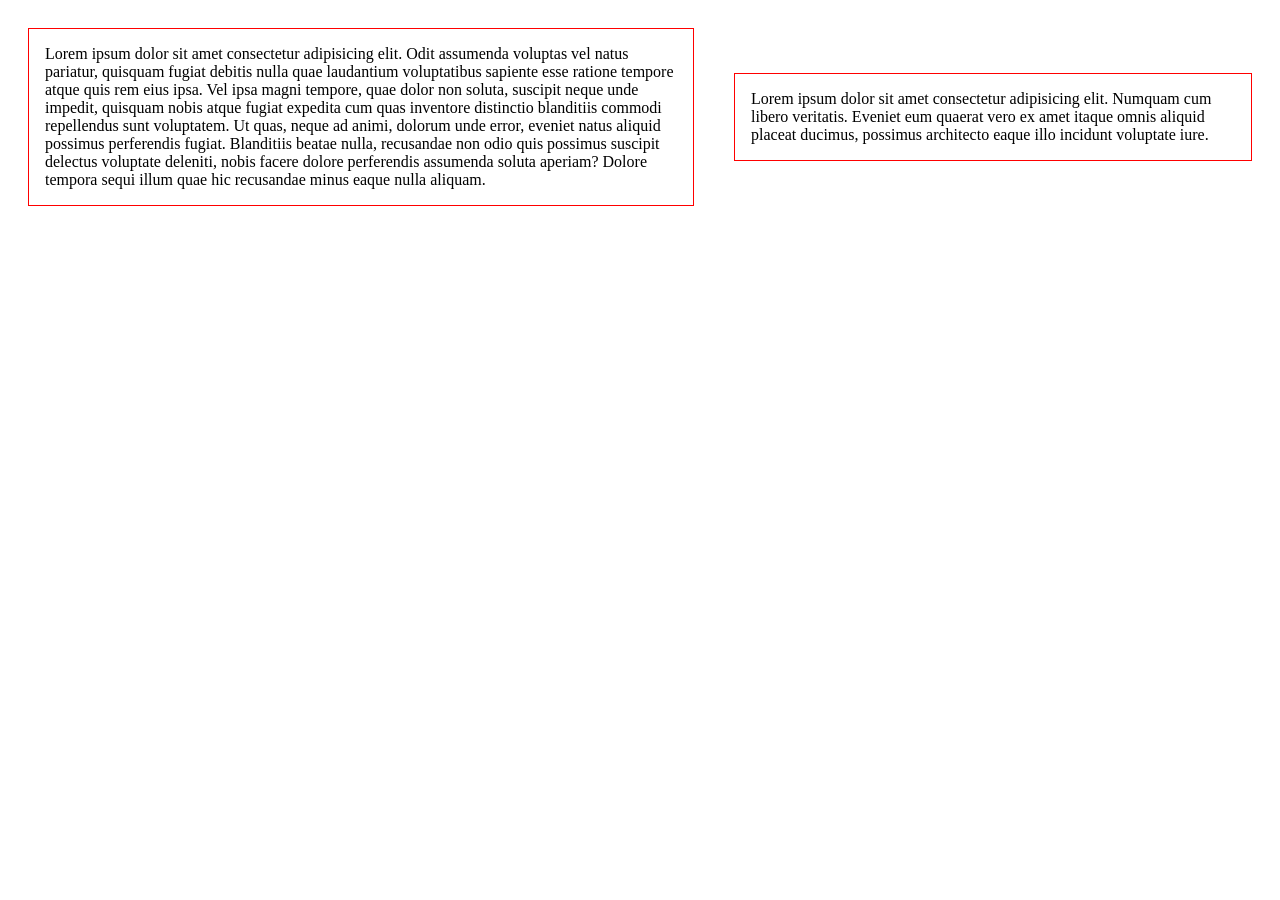
==== index.html @ ff2467ea "rg" ====
<!DOCTYPE html>
<html lang="en">
<head>
    <meta charset="UTF-8">
    <meta name="viewport" content="width=device-width, initial-scale=1.0">
    <link rel="stylesheet" href="styles.css">
    <title>Portfolio</title>
</head>
<body>
    <div class='parent'>
        <div class='child'>Lorem ipsum dolor sit amet consectetur adipisicing elit. Odit assumenda voluptas vel natus pariatur, quisquam fugiat debitis nulla quae laudantium voluptatibus sapiente esse ratione tempore atque quis rem eius ipsa. Vel ipsa magni tempore, quae dolor non soluta, suscipit neque unde impedit, quisquam nobis atque fugiat expedita cum quas inventore distinctio blanditiis commodi repellendus sunt voluptatem. Ut quas, neque ad animi, dolorum unde error, eveniet natus aliquid possimus perferendis fugiat. Blanditiis beatae nulla, recusandae non odio quis possimus suscipit delectus voluptate deleniti, nobis facere dolore perferendis assumenda soluta aperiam? Dolore tempora sequi illum quae hic recusandae minus eaque nulla aliquam.</div>
        <div class='child'>Lorem ipsum dolor sit amet consectetur adipisicing elit. Numquam cum libero veritatis. Eveniet eum quaerat vero ex amet itaque omnis aliquid placeat ducimus, possimus architecto eaque illo incidunt voluptate iure.</div>
    </div>
</body>
</html>
---- styles.css ----
.parent {
    display: flex;         
    justify-content: flex-start;
    align-items: center;   
}

.child {
    border-color: red;
    border-width: 1px;
    border-style: solid;
    display: inline-block;
    padding: 1rem 1rem;
    height: 100%;
    max-width: 50%;
    margin: 20px
}
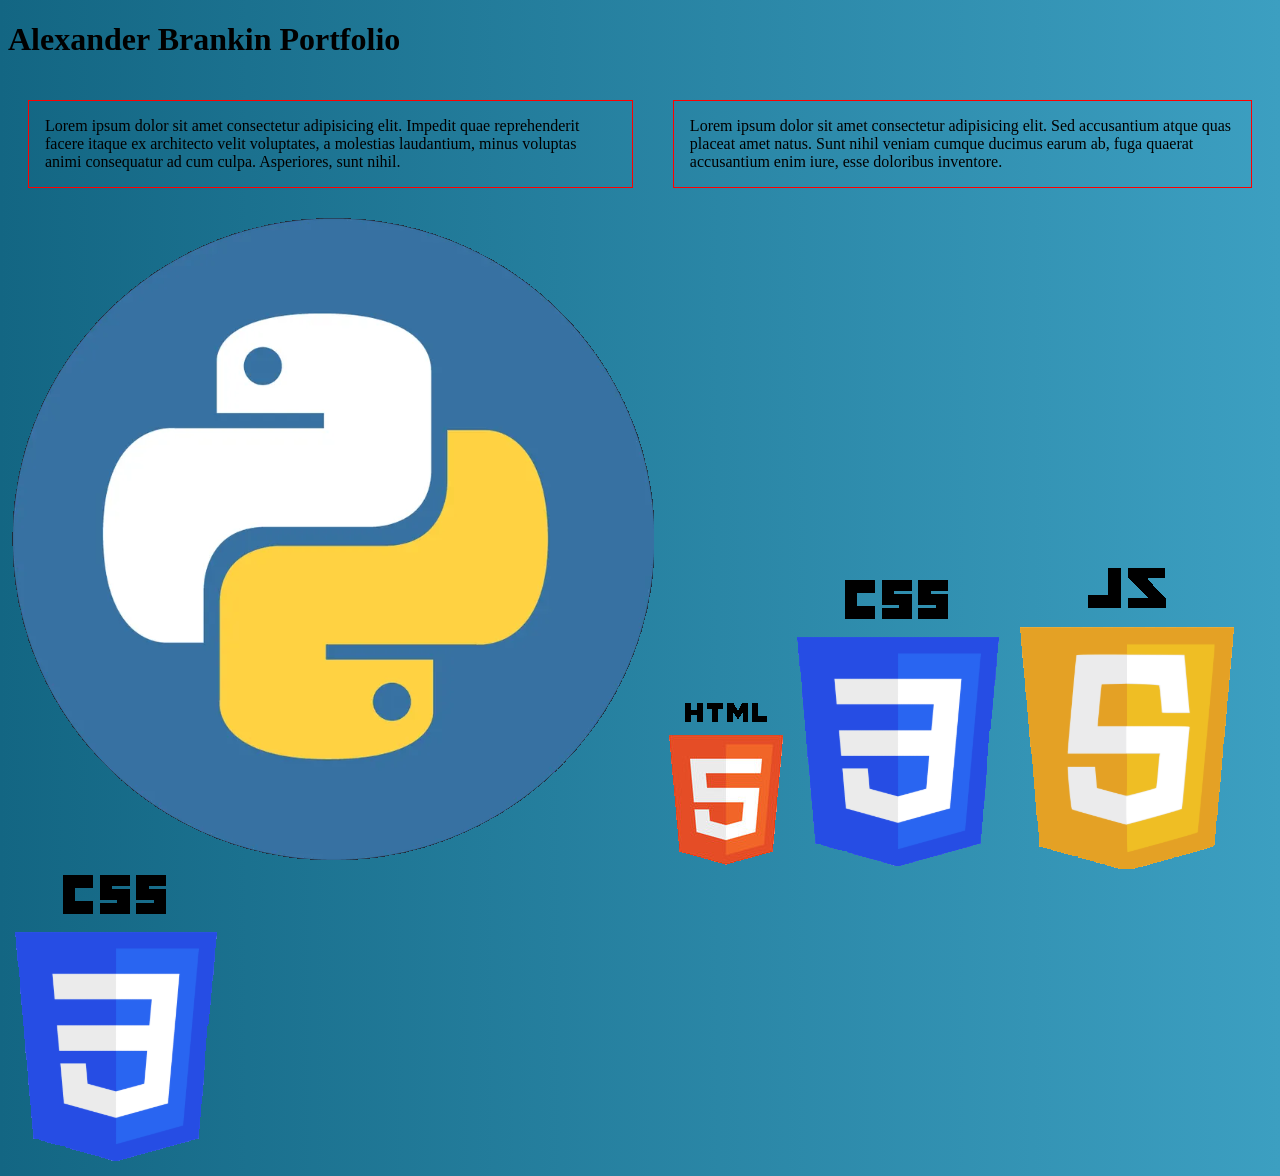
==== commit 5f898c37: "more" ====
--- a/index.html
+++ b/index.html
@@ -5,11 +5,24 @@
     <meta name="viewport" content="width=device-width, initial-scale=1.0">
     <link rel="stylesheet" href="styles.css">
     <title>Portfolio</title>
+    <style>
+        body {
+            background-image: linear-gradient(to right,#136683,#3C9FC1);
+        }
+    </style>
 </head>
 <body>
+    <h1 class="top">Alexander Brankin Portfolio</h1>
     <div class='parent'>
-        <div class='child'>Lorem ipsum dolor sit amet consectetur adipisicing elit. Odit assumenda voluptas vel natus pariatur, quisquam fugiat debitis nulla quae laudantium voluptatibus sapiente esse ratione tempore atque quis rem eius ipsa. Vel ipsa magni tempore, quae dolor non soluta, suscipit neque unde impedit, quisquam nobis atque fugiat expedita cum quas inventore distinctio blanditiis commodi repellendus sunt voluptatem. Ut quas, neque ad animi, dolorum unde error, eveniet natus aliquid possimus perferendis fugiat. Blanditiis beatae nulla, recusandae non odio quis possimus suscipit delectus voluptate deleniti, nobis facere dolore perferendis assumenda soluta aperiam? Dolore tempora sequi illum quae hic recusandae minus eaque nulla aliquam.</div>
-        <div class='child'>Lorem ipsum dolor sit amet consectetur adipisicing elit. Numquam cum libero veritatis. Eveniet eum quaerat vero ex amet itaque omnis aliquid placeat ducimus, possimus architecto eaque illo incidunt voluptate iure.</div>
+        <div class='child'>Lorem ipsum dolor sit amet consectetur adipisicing elit. Impedit quae reprehenderit facere itaque ex architecto velit voluptates, a molestias laudantium, minus voluptas animi consequatur ad cum culpa. Asperiores, sunt nihil.</div>
+        <div class='child'>Lorem ipsum dolor sit amet consectetur adipisicing elit. Sed accusantium atque quas placeat amet natus. Sunt nihil veniam cumque ducimus earum ab, fuga quaerat accusantium enim iure, esse doloribus inventore.</div>
+    </div>
+    <div class="KnownLanguages">
+        <img class="Python" src="./Languages/python2.png">
+        <img class="HTML" src="./Languages/HTML.png">
+        <img class="CSS" src="./Languages/CSS.png">
+        <img class="JS" src="./Languages/JS.png">
+        <img class="Project1" src="./Languages/CSS.png">
     </div>
 </body>
 </html>
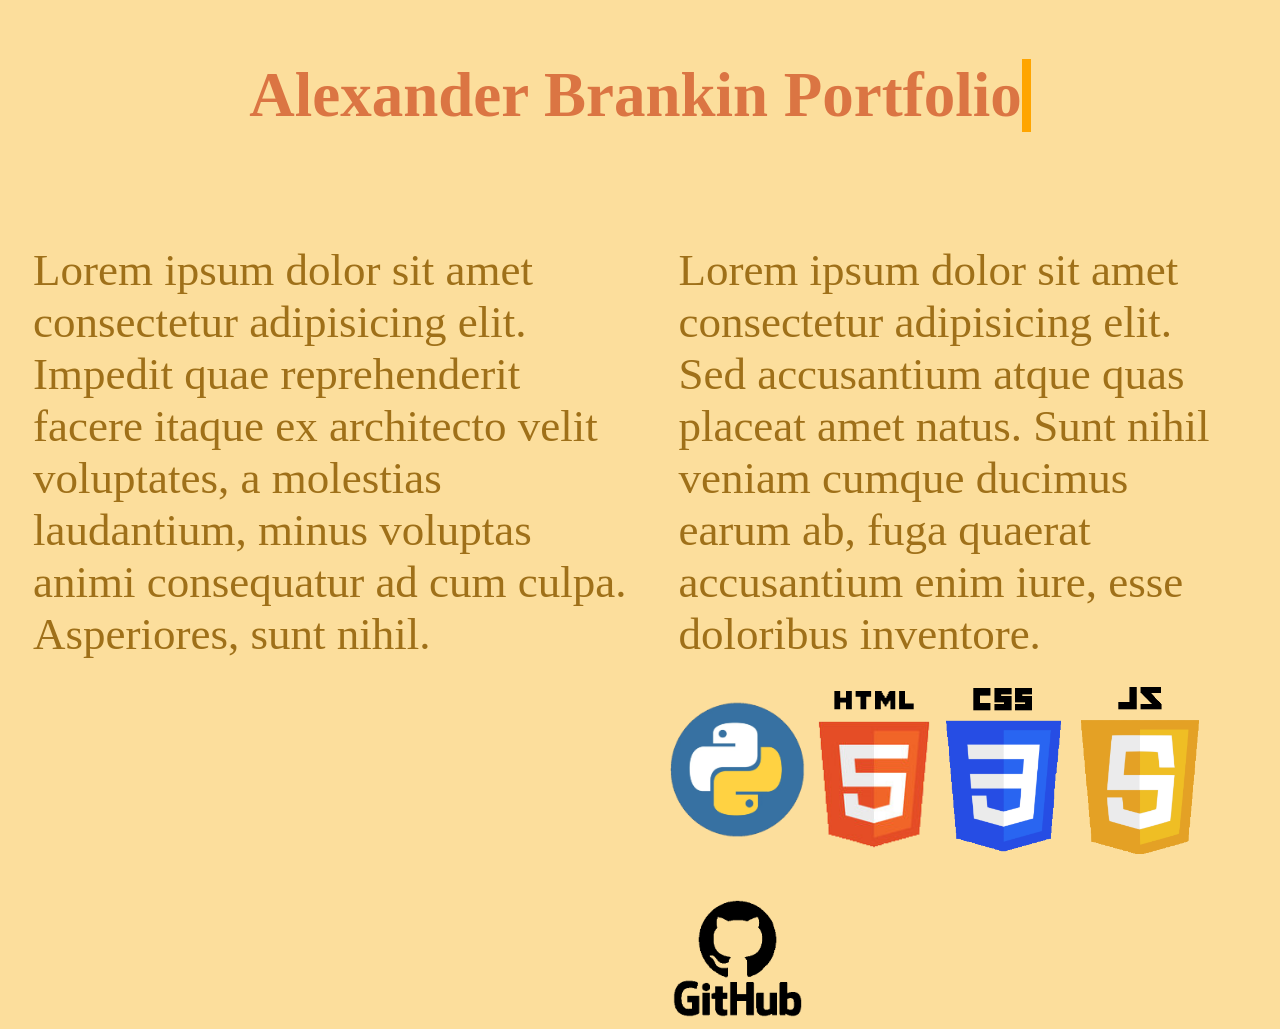
==== commit 99ab4b77: "Add files via upload" ====
--- a/index.html
+++ b/index.html
@@ -1,28 +1,31 @@
-<!DOCTYPE html>
-<html lang="en">
-<head>
-    <meta charset="UTF-8">
-    <meta name="viewport" content="width=device-width, initial-scale=1.0">
-    <link rel="stylesheet" href="styles.css">
-    <title>Portfolio</title>
-    <style>
-        body {
-            background-image: linear-gradient(to right,#136683,#3C9FC1);
-        }
-    </style>
-</head>
-<body>
-    <h1 class="top">Alexander Brankin Portfolio</h1>
-    <div class='parent'>
-        <div class='child'>Lorem ipsum dolor sit amet consectetur adipisicing elit. Impedit quae reprehenderit facere itaque ex architecto velit voluptates, a molestias laudantium, minus voluptas animi consequatur ad cum culpa. Asperiores, sunt nihil.</div>
-        <div class='child'>Lorem ipsum dolor sit amet consectetur adipisicing elit. Sed accusantium atque quas placeat amet natus. Sunt nihil veniam cumque ducimus earum ab, fuga quaerat accusantium enim iure, esse doloribus inventore.</div>
-    </div>
-    <div class="KnownLanguages">
-        <img class="Python" src="./Languages/python2.png">
-        <img class="HTML" src="./Languages/HTML.png">
-        <img class="CSS" src="./Languages/CSS.png">
-        <img class="JS" src="./Languages/JS.png">
-        <img class="Project1" src="./Languages/CSS.png">
-    </div>
-</body>
+<!DOCTYPE html>
+<html lang="en">
+<head>
+    <meta charset="UTF-8">
+    <meta name="viewport" content="width=device-width, initial-scale=1.0">
+    <link rel="stylesheet" href="styles.css">
+    <title>Portfolio</title>
+    <style>
+        body {
+            background-color:#FCDE9C;
+        }
+    </style>
+</head>
+<body>
+    <div class="top">
+        <h1 class="name typewriter">Alexander Brankin Portfolio</h1>
+    </div>
+    <br><br>
+    <div class='parent'>
+        <div class='child'>Lorem ipsum dolor sit amet consectetur adipisicing elit. Impedit quae reprehenderit facere itaque ex architecto velit voluptates, a molestias laudantium, minus voluptas animi consequatur ad cum culpa. Asperiores, sunt nihil.</div>
+        <div class='child'>Lorem ipsum dolor sit amet consectetur adipisicing elit. Sed accusantium atque quas placeat amet natus. Sunt nihil veniam cumque ducimus earum ab, fuga quaerat accusantium enim iure, esse doloribus inventore.</div>
+    </div>
+    <div class="KnownLanguages">
+        <img class="Python" src="./Languages/python2.png" alt="Python">
+        <img class="HTML" src="./Languages/HTML.png" alt="HTML">
+        <img class="CSS" src="./Languages/CSS.png" alt="CSS">
+        <img class="JS" src="./Languages/JS.png" alt="JavaScript">
+        <a href="projects.html" class="ProjectLink "><img class="ProjectImage" src="./Projects/GithubDark.png" alt="Click For Projects!"></a>
+    </div>
+</body>
 </html>
--- a/styles.css
+++ b/styles.css
@@ -1,16 +1,150 @@
-.parent {
-    display: flex;         
-    justify-content: flex-start;
-    align-items: center;   
-}
-
-.child {
-    border-color: red;
-    border-width: 1px;
-    border-style: solid;
-    display: inline-block;
-    padding: 1rem 1rem;
-    height: 100%;
-    max-width: 50%;
-    margin: 20px
-}
+.parent {
+    display: flex;         
+    justify-content: flex-start;
+    align-items: top;   
+}
+
+.child {
+    display: inline-block;
+    padding: 1rem 1rem;
+    height: 100%;
+    max-width: 50%;
+    margin: 1vh;
+    color:#9F7019;
+    font-size: 5vh;
+    @media only screen and (max-device-width: 480px) {
+        font-size: 3vh;
+    }
+    @media only screen and (max-device-width: 280px) {
+        font-size: 1vh;
+    }
+}
+
+.top {
+    display: flex;
+    justify-content: center;
+    align-items: center;
+    max-width: 100vh;
+    font-size: 7vh;
+    padding: 1vh;
+    margin: auto;
+}
+
+.KnownLanguages {
+    padding-left: 73.6vh;
+    display: flex;
+    gap: 10px;
+    align-items: center;
+    flex-wrap: wrap;
+}
+
+.Python {
+    width: 15vh;
+    transition: all .2s ease-in-out;
+    @media only screen and (max-device-width: 480px) {
+        width: 11vh;
+    }
+}
+
+.Python:hover {
+    width:16vh;
+    @media only screen and (max-device-width: 480px) {
+        width:12vh;
+    }
+}
+
+.HTML {
+    width: 13vh;
+    transition: all .2s ease-in-out;
+    @media only screen and (max-device-width: 480px) {
+        width: 9vh;
+    }
+}
+
+.HTML:hover {
+    width:14vh;
+    @media only screen and (max-device-width: 480px) {
+        width:12vh;
+    }
+}
+
+.CSS {
+    width: 14vh;
+    transition: all .2s ease-in-out;
+    @media only screen and (max-device-width: 480px) {
+        width: 10vh;
+    }
+}
+
+.CSS:hover {
+    width:15vh;
+    @media only screen and (max-device-width: 480px) {
+        width:13vh;
+    }
+}
+
+.JS {
+    width: 13.9vh;
+    transition: all .2s ease-in-out;
+    @media only screen and (max-device-width: 480px) {
+        width: 9.9vh;
+    }
+}
+
+.JS:hover {
+    width:14.9vh;
+    @media only screen and (max-device-width: 480px) {
+        width:12.9vh;
+    }
+}
+
+.Project1 {
+    padding-left: 20rem;
+}
+
+.ProjectImage {
+    width: 15vh;
+    padding-top:4vh;
+    transition: all 0.2s ease-in-out;
+    @media only screen and (max-device-width: 470px) {
+        width:13vh;
+    }
+}
+
+.ProjectImage:hover {
+    width:17vh;
+    @media only screen and (max-device-width: 470px) {
+        width:15vh;
+        padding-left: 0vh;
+        padding: 0vh;
+    }
+}
+
+.name {
+    font-size: 7vh;
+    color:#DB7543;
+    @media only screen and (max-device-width: 480px) {
+        color:#d86126;
+    }
+}
+
+.typewriter {
+    overflow: hidden; /* Ensures the content is not revealed until the animation */
+    white-space: nowrap;
+    border-right: .15em solid orange; /* The typwriter cursor */
+    animation: 
+        typing 3.5s steps(40, end),
+        blink-caret .75s step-end infinite;
+}
+
+  /* The typing effect */
+@keyframes typing {
+    from { width: 0 }
+    to { width: 100% }
+}
+
+/* The typewriter cursor effect */
+@keyframes blink-caret {
+    from, to { border-color: transparent }
+    50% { border-color: orange; }
+}
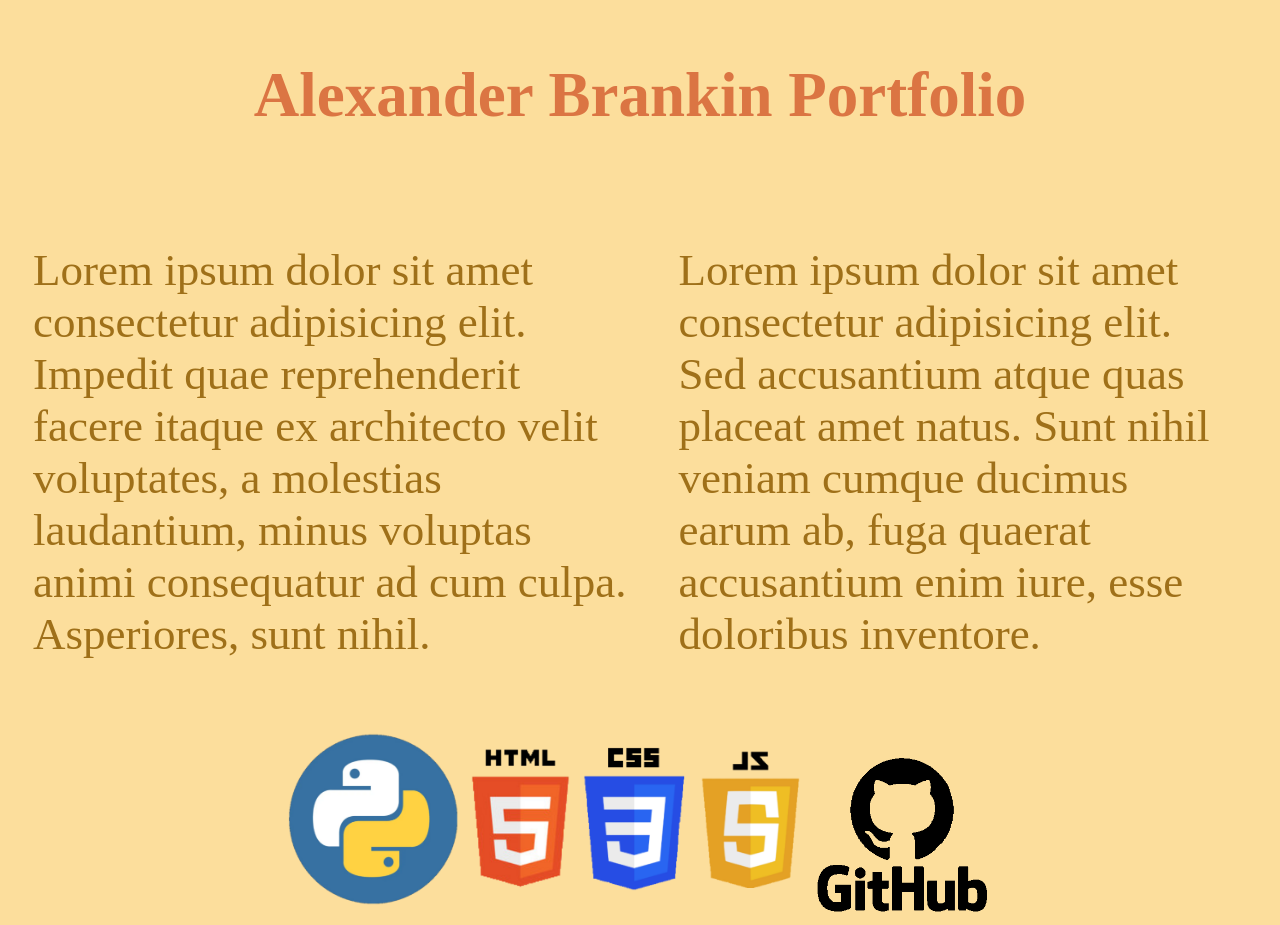
==== commit 44d75bf8: "works" ====
--- a/index.html
+++ b/index.html
@@ -13,18 +13,19 @@
 </head>
 <body>
     <div class="top">
-        <h1 class="name typewriter">Alexander Brankin Portfolio</h1>
+        <h1 class="name">Alexander Brankin Portfolio</h1>
     </div>
     <br><br>
     <div class='parent'>
         <div class='child'>Lorem ipsum dolor sit amet consectetur adipisicing elit. Impedit quae reprehenderit facere itaque ex architecto velit voluptates, a molestias laudantium, minus voluptas animi consequatur ad cum culpa. Asperiores, sunt nihil.</div>
         <div class='child'>Lorem ipsum dolor sit amet consectetur adipisicing elit. Sed accusantium atque quas placeat amet natus. Sunt nihil veniam cumque ducimus earum ab, fuga quaerat accusantium enim iure, esse doloribus inventore.</div>
     </div>
+    <br><br>
     <div class="KnownLanguages">
         <img class="Python" src="./Languages/python2.png" alt="Python">
-        <img class="HTML" src="./Languages/HTML.png" alt="HTML">
-        <img class="CSS" src="./Languages/CSS.png" alt="CSS">
-        <img class="JS" src="./Languages/JS.png" alt="JavaScript">
+        <img class="five" src="./Languages/HTML.png" alt="HTML">
+        <img class="five2" src="./Languages/CSS.png" alt="CSS">
+        <img class="five" src="./Languages/JS.png" alt="JavaScript">
         <a href="projects.html" class="ProjectLink "><img class="ProjectImage" src="./Projects/GithubDark.png" alt="Click For Projects!"></a>
     </div>
 </body>
--- a/styles.css
+++ b/styles.css
@@ -31,71 +31,39 @@
 }
 
 .KnownLanguages {
-    padding-left: 73.6vh;
     display: flex;
     gap: 10px;
     align-items: center;
     flex-wrap: wrap;
+    margin: 0 auto;
+    width: fit-content;
 }
 
 .Python {
-    width: 15vh;
+    width: 19vh;
     transition: all .2s ease-in-out;
-    @media only screen and (max-device-width: 480px) {
-        width: 11vh;
-    }
 }
 
 .Python:hover {
-    width:16vh;
-    @media only screen and (max-device-width: 480px) {
-        width:12vh;
-    }
+    width:21vh;
 }
 
-.HTML {
-    width: 13vh;
+.five {
+    width: 8vw;
     transition: all .2s ease-in-out;
-    @media only screen and (max-device-width: 480px) {
-        width: 9vh;
-    }
 }
 
-.HTML:hover {
-    width:14vh;
-    @media only screen and (max-device-width: 480px) {
-        width:12vh;
-    }
+.five:hover {
+    width: 8.5vw;
 }
 
-.CSS {
-    width: 14vh;
+.five2 {
+    width: 8.5vw;
     transition: all .2s ease-in-out;
-    @media only screen and (max-device-width: 480px) {
-        width: 10vh;
-    }
 }
 
-.CSS:hover {
-    width:15vh;
-    @media only screen and (max-device-width: 480px) {
-        width:13vh;
-    }
-}
-
-.JS {
-    width: 13.9vh;
-    transition: all .2s ease-in-out;
-    @media only screen and (max-device-width: 480px) {
-        width: 9.9vh;
-    }
-}
-
-.JS:hover {
-    width:14.9vh;
-    @media only screen and (max-device-width: 480px) {
-        width:12.9vh;
-    }
+.five2:hover {
+    width: 9vw;
 }
 
 .Project1 {
@@ -103,28 +71,21 @@
 }
 
 .ProjectImage {
-    width: 15vh;
+    width: 20vh;
     padding-top:4vh;
     transition: all 0.2s ease-in-out;
-    @media only screen and (max-device-width: 470px) {
-        width:13vh;
-    }
 }
 
 .ProjectImage:hover {
-    width:17vh;
-    @media only screen and (max-device-width: 470px) {
-        width:15vh;
-        padding-left: 0vh;
-        padding: 0vh;
-    }
+    width:22vh;
 }
 
 .name {
-    font-size: 7vh;
+    font-size:100%;
     color:#DB7543;
-    @media only screen and (max-device-width: 480px) {
+    @media only screen and (max-device-width: 760px) {
         color:#d86126;
+        font-size: 7vw;
     }
 }
 
@@ -147,4 +108,4 @@
 @keyframes blink-caret {
     from, to { border-color: transparent }
     50% { border-color: orange; }
-}+}
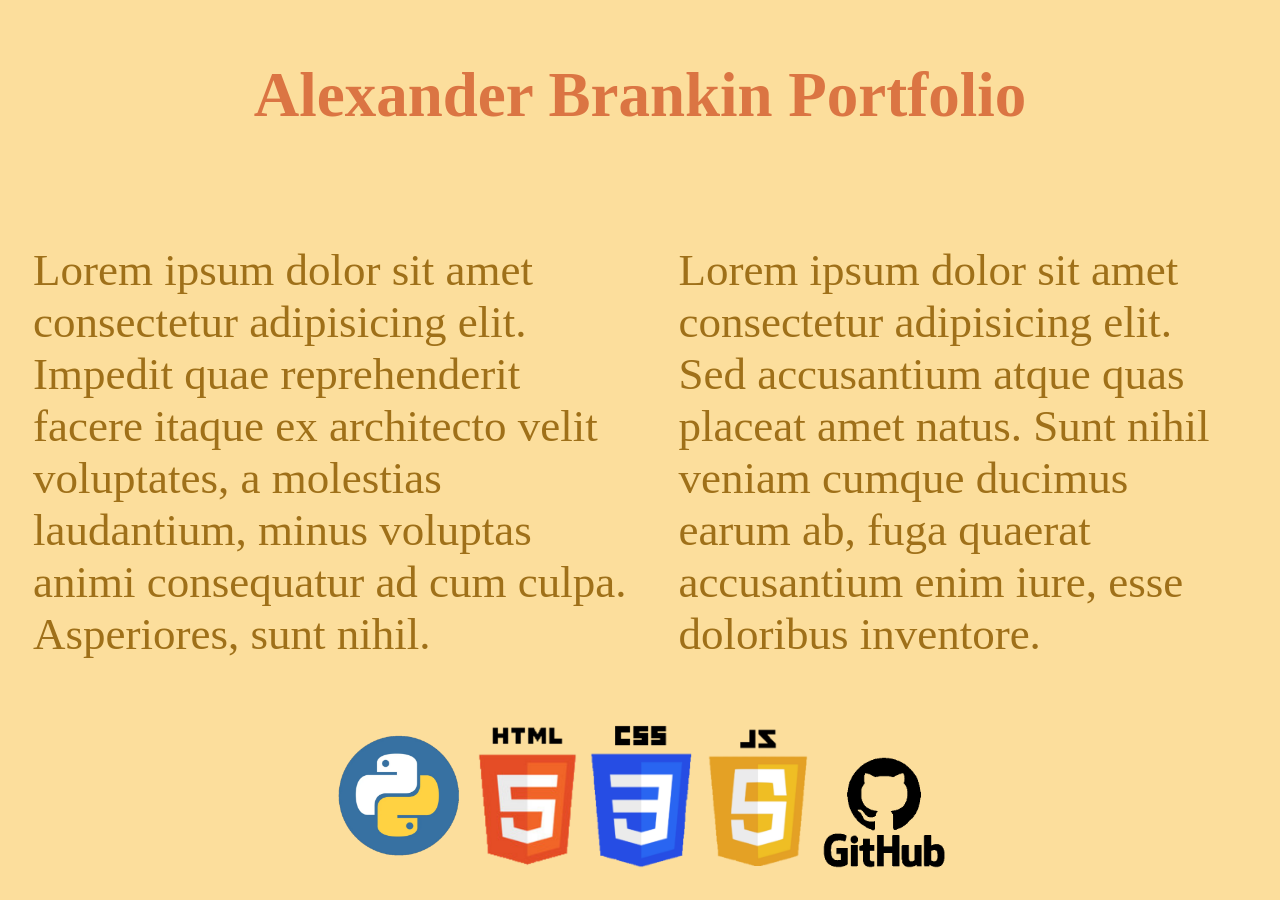
==== commit b6e3435c: "Works" ====
--- a/index.html
+++ b/index.html
@@ -22,11 +22,19 @@
     </div>
     <br><br>
     <div class="KnownLanguages">
-        <img class="Python" src="./Languages/python2.png" alt="Python">
+        <button class="match" id="PythonButton"><img class="Python" src="./Languages/python2.png" alt="Python"></button>
         <img class="five" src="./Languages/HTML.png" alt="HTML">
         <img class="five2" src="./Languages/CSS.png" alt="CSS">
         <img class="five" src="./Languages/JS.png" alt="JavaScript">
-        <a href="projects.html" class="ProjectLink "><img class="ProjectImage" src="./Projects/GithubDark.png" alt="Click For Projects!"></a>
+        <a href="https://github.com/AlexB-png" class="ProjectLink "><img class="ProjectImage" src="./Projects/GithubDark.png" alt="Click For Projects!"></a>
     </div>
+    <dialog id="python">
+        <div class="PythonProjects">
+            <a class="LinkText" href="https://github.com/AlexB-png/Coin-Count">Coin Count Project</a>
+        </div>
+        <br>
+        <button class="PopupButton" id="ClosePython">Close</button>
+    </dialog>
+    <script src="script.js"></script>
 </body>
 </html>
--- a/styles.css
+++ b/styles.css
@@ -40,12 +40,12 @@
 }
 
 .Python {
-    width: 19vh;
+    width: 9.5vw;
     transition: all .2s ease-in-out;
 }
 
 .Python:hover {
-    width:21vh;
+    width:10vw;
 }
 
 .five {
@@ -71,13 +71,13 @@
 }
 
 .ProjectImage {
-    width: 20vh;
+    width: 10vw;
     padding-top:4vh;
     transition: all 0.2s ease-in-out;
 }
 
 .ProjectImage:hover {
-    width:22vh;
+    width:11vw;
 }
 
 .name {
@@ -89,23 +89,29 @@
     }
 }
 
-.typewriter {
-    overflow: hidden; /* Ensures the content is not revealed until the animation */
-    white-space: nowrap;
-    border-right: .15em solid orange; /* The typwriter cursor */
-    animation: 
-        typing 3.5s steps(40, end),
-        blink-caret .75s step-end infinite;
+.match {
+    background-color: #FCDE9C;
+    border: none;
 }
 
-  /* The typing effect */
-@keyframes typing {
-    from { width: 0 }
-    to { width: 100% }
+.LinkText {
+    font-size: 3vh;
 }
 
-/* The typewriter cursor effect */
-@keyframes blink-caret {
-    from, to { border-color: transparent }
-    50% { border-color: orange; }
+dialog {
+    background-color: #ffe6af;
+    border-color: #ffd67c;
 }
+
+a:link {
+    color: #d86126;
+}
+
+a:visited {
+    color: #b63d00;
+}
+
+.PopupButton {
+    background-color: #eb9b73;
+    border: none;
+}
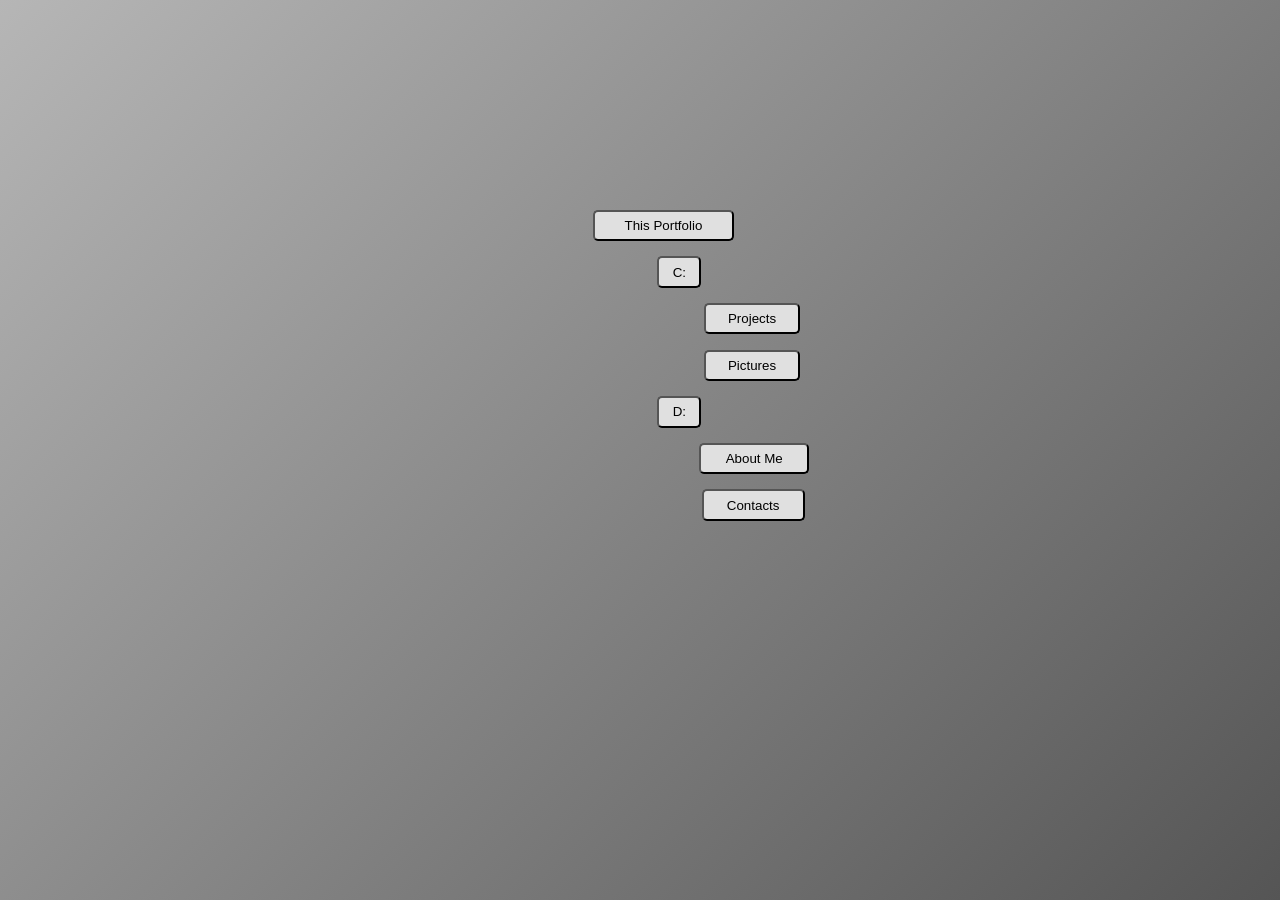
==== commit 33664027: "start" ====
--- a/index.html
+++ b/index.html
@@ -1,40 +1,49 @@
-<!DOCTYPE html>
-<html lang="en">
-<head>
-    <meta charset="UTF-8">
-    <meta name="viewport" content="width=device-width, initial-scale=1.0">
-    <link rel="stylesheet" href="styles.css">
-    <title>Portfolio</title>
-    <style>
-        body {
-            background-color:#FCDE9C;
-        }
-    </style>
-</head>
-<body>
-    <div class="top">
-        <h1 class="name">Alexander Brankin Portfolio</h1>
-    </div>
-    <br><br>
-    <div class='parent'>
-        <div class='child'>Lorem ipsum dolor sit amet consectetur adipisicing elit. Impedit quae reprehenderit facere itaque ex architecto velit voluptates, a molestias laudantium, minus voluptas animi consequatur ad cum culpa. Asperiores, sunt nihil.</div>
-        <div class='child'>Lorem ipsum dolor sit amet consectetur adipisicing elit. Sed accusantium atque quas placeat amet natus. Sunt nihil veniam cumque ducimus earum ab, fuga quaerat accusantium enim iure, esse doloribus inventore.</div>
-    </div>
-    <br><br>
-    <div class="KnownLanguages">
-        <button class="match" id="PythonButton"><img class="Python" src="./Languages/python2.png" alt="Python"></button>
-        <img class="five" src="./Languages/HTML.png" alt="HTML">
-        <img class="five2" src="./Languages/CSS.png" alt="CSS">
-        <img class="five" src="./Languages/JS.png" alt="JavaScript">
-        <a href="https://github.com/AlexB-png" class="ProjectLink "><img class="ProjectImage" src="./Projects/GithubDark.png" alt="Click For Projects!"></a>
-    </div>
-    <dialog id="python">
-        <div class="PythonProjects">
-            <a class="LinkText" href="https://github.com/AlexB-png/Coin-Count">Coin Count Project</a>
-        </div>
-        <br>
-        <button class="PopupButton" id="ClosePython">Close</button>
-    </dialog>
-    <script src="script.js"></script>
-</body>
+<!DOCTYPE html>
+<html lang="en">
+<head>
+    <meta charset="UTF-8">
+    <meta name="viewport" content="width=device-width, initial-scale=1.0">
+    <title>File Manager</title>
+    <link rel="stylesheet" href="./style.css">
+</head>
+<body>
+    <div class="wrapper">
+        <div class="thisPc">
+            <button onclick="layer1()">This Portfolio</button>
+        </div>
+
+        <div class="cDrive" id="layer1-1">
+            <button onclick="layer21()">C:</button>
+        </div>
+
+        <div class="projects" id="layer2-1">
+            <button onclick="showProjects()">Projects</button>
+        </div>
+
+        <div class="projectsList" id="layer3-projects">
+            <h1>Projects</h1>
+        </div>
+
+        <div class="pictures" id="layer2-2">
+            <button onclick="showPictures()">Pictures</button>
+        </div>
+
+        <div class="picturesList" id="layer3-pictures">
+            <h1>Pictures</h1>
+        </div>
+
+        <div class="dDrive" id="layer1-2">
+            <button onclick="layer22()">D:</button>
+        </div>
+
+        <div class="aboutMe" id="aboutMe">
+            <button>About Me</button>
+        </div>
+
+        <div class="contacts" id="contacts">
+            <button>Contacts</button>
+        </div>
+    </div>
+    <script src="./script.js"></script>
+</body>
 </html>
--- a/style.css
+++ b/style.css
@@ -0,0 +1,113 @@
+body, html {
+    margin: 0;
+    padding: 0;
+    height: 100%;
+    background: linear-gradient(135deg, #b6b6b6, #555555);
+}
+
+.wrapper {
+    display: flex;
+    flex-direction: column;
+    justify-content: center;
+    align-items: center;
+    height: 80vh;
+}
+
+.cDrive {
+    display: none;
+    padding-left: 5%;
+}
+
+.cDrive.show {
+    display: block;
+}
+
+.dDrive {
+    display: none;
+    padding-left: 5%;
+}
+
+.dDrive.show {
+    display: block;
+}
+
+.cDrive, .dDrive {
+    padding-top: 2%;
+}
+
+.projects, .pictures {
+    display: none;
+    padding-left: 15%;
+    padding-top: 2%;
+}
+
+.projects.show, .pictures.show {
+    display: block;
+}
+
+.projectsList, .picturesList {
+    display: none;
+    padding-left: 30%;
+    padding-top: 2%;
+}
+
+.projectsList.show, .picturesList.show {
+    display: block;
+}
+
+.aboutMe, .contacts {
+    display: none;
+    padding-left: 15%;
+    padding-top: 2%;
+}
+
+.aboutMe.show, .contacts.show {
+    display: block;
+}
+
+button {
+    width: 150%;
+    height: 150%;
+    background-color: rgb(224, 224, 224);
+    border-radius: 5px;
+    border-color: #555555;
+}
+
+.aboutMeList {
+    display: none;
+    padding-left: 30%;
+    padding-top: 2%;
+}
+
+.aboutMeList.show, .contactsList.show {
+    display: block;
+}
+
+.center {
+    display: flex;
+    justify-content: center;
+}
+
+.title {
+    color: rgb(61, 61, 61);
+}
+
+.contactsList {
+    display: none;
+    padding-left: 32%;
+    padding-top: 2%;
+}
+
+a {
+    display: inline-block;
+    padding: 0.5em 1em;
+    background-color: #444;
+    color: white;
+    text-decoration: none;
+    border-radius: 0.5em;
+    transition: background 0.3s;
+}
+
+a:hover {
+    background-color: #666;
+}
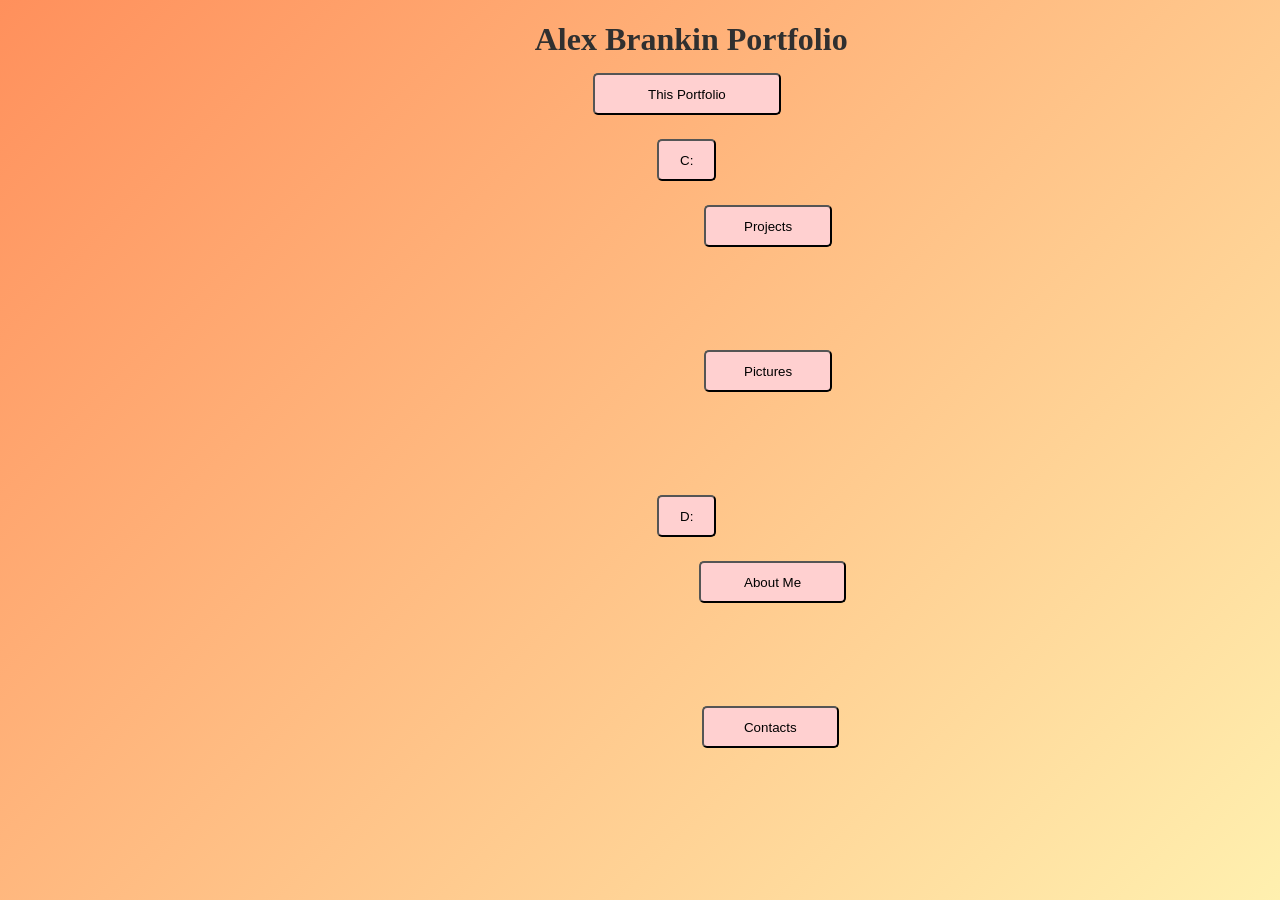
==== commit 97b1217a: "pt2 i forgor to save" ====
--- a/index.html
+++ b/index.html
@@ -7,6 +7,9 @@
     <link rel="stylesheet" href="./style.css">
 </head>
 <body>
+    <div class="center">
+        <h1 class="title">Alex Brankin Portfolio</h1>
+    </div>
     <div class="wrapper">
         <div class="thisPc">
             <button onclick="layer1()">This Portfolio</button>
@@ -21,7 +24,7 @@
         </div>
 
         <div class="projectsList" id="layer3-projects">
-            <h1>Projects</h1>
+            <a href="">Projects</a>
         </div>
 
         <div class="pictures" id="layer2-2">
@@ -29,7 +32,7 @@
         </div>
 
         <div class="picturesList" id="layer3-pictures">
-            <h1>Pictures</h1>
+            <a href="">Pictures List</a>
         </div>
 
         <div class="dDrive" id="layer1-2">
@@ -37,11 +40,19 @@
         </div>
 
         <div class="aboutMe" id="aboutMe">
-            <button>About Me</button>
+            <button onclick="aboutShow()">About Me</button>
+        </div>
+
+        <div class="aboutMeList" id="aboutMeList">
+            <a href="">About Me</a>
         </div>
 
         <div class="contacts" id="contacts">
-            <button>Contacts</button>
+            <button onclick="contactShow()">Contacts</button>
+        </div>
+
+        <div class="contactsList" id="contactsList">
+            <a href="">How to reach me</a>
         </div>
     </div>
     <script src="./script.js"></script>
--- a/style.css
+++ b/style.css
@@ -2,7 +2,7 @@
     margin: 0;
     padding: 0;
     height: 100%;
-    background: linear-gradient(135deg, #b6b6b6, #555555);
+    background: linear-gradient(135deg, #ff905c, #fff0af);
 }
 
 .wrapper {
@@ -14,94 +14,177 @@
 }
 
 .cDrive {
-    display: none;
+    opacity: 0;
+    transform: translateY(10px);
+    pointer-events: none;
+    transition: opacity 0.4s ease, transform 0.4s ease;
     padding-left: 5%;
+    padding-top: 5vh;
 }
 
 .cDrive.show {
-    display: block;
+    opacity: 1;
+    transform: translateY(0);
+    pointer-events: auto;
 }
 
 .dDrive {
-    display: none;
+    opacity: 0;
+    transform: translateY(10px);
+    pointer-events: none;
+    transition: opacity 0.4s ease, transform 0.4s ease;
     padding-left: 5%;
+    padding-top: 5vh;
 }
 
 .dDrive.show {
-    display: block;
+    opacity: 1;
+    transform: translateY(0);
+    pointer-events: auto;
 }
 
-.cDrive, .dDrive {
-    padding-top: 2%;
+.projects {
+    opacity: 0;
+    transform: translateY(10px);
+    pointer-events: none;
+    transition: opacity 0.4s ease, transform 0.4s ease;
+    padding-left: 15%;
+    padding-top: 5vh;
 }
 
-.projects, .pictures {
-    display: none;
-    padding-left: 15%;
-    padding-top: 2%;
+.projects.show {
+    opacity: 1;
+    transform: translateY(0);
+    pointer-events: auto;
 }
 
-.projects.show, .pictures.show {
-    display: block;
+.pictures {
+    opacity: 0;
+    transform: translateY(10px);
+    pointer-events: none;
+    transition: opacity 0.4s ease, transform 0.4s ease;
+    padding-left: 15%;
+    padding-top: 5vh;
 }
 
-.projectsList, .picturesList {
-    display: none;
-    padding-left: 30%;
-    padding-top: 2%;
+.pictures.show {
+    opacity: 1;
+    transform: translateY(0);
+    pointer-events: auto;
 }
 
-.projectsList.show, .picturesList.show {
-    display: block;
+.projectsList {
+    opacity: 0;
+    transform: translateY(10px);
+    pointer-events: none;
+    transition: opacity 0.4s ease, transform 0.4s ease;
+    padding-left: 30%;
+    padding-top: 5vh;
 }
 
-.aboutMe, .contacts {
-    display: none;
-    padding-left: 15%;
-    padding-top: 2%;
+.projectsList.show {
+    opacity: 1;
+    transform: translateY(0);
+    pointer-events: auto;
 }
 
-.aboutMe.show, .contacts.show {
-    display: block;
+.picturesList {
+    opacity: 0;
+    transform: translateY(10px);
+    pointer-events: none;
+    transition: opacity 0.4s ease, transform 0.4s ease;
+    padding-left: 30%;
+    padding-top: 5vh;
+}
+
+.picturesList.show {
+    opacity: 1;
+    transform: translateY(0);
+    pointer-events: auto;
+}
+
+.aboutMe {
+    opacity: 0;
+    transform: translateY(10px);
+    pointer-events: none;
+    transition: opacity 0.4s ease, transform 0.4s ease;
+    padding-left: 15%;
+    padding-top: 5vh;
+}
+
+.aboutMe.show {
+    opacity: 1;
+    transform: translateY(0);
+    pointer-events: auto;
+}
+
+.contacts {
+    opacity: 0;
+    transform: translateY(10px);
+    pointer-events: none;
+    transition: opacity 0.4s ease, transform 0.4s ease;
+    padding-left: 15%;
+    padding-top: 5vh;
+}
+
+.contacts.show {
+    opacity: 1;
+    transform: translateY(0);
+    pointer-events: auto;
+}
+
+.aboutMeList {
+    opacity: 0;
+    transform: translateY(10px);
+    pointer-events: none;
+    transition: opacity 0.4s ease, transform 0.4s ease;
+    padding-left: 30%;
+    padding-top: 5vh;
+}
+
+.aboutMeList.show {
+    opacity: 1;
+    transform: translateY(0);
+    pointer-events: auto;
+}
+
+.contactsList {
+    opacity: 0;
+    transform: translateY(10px);
+    pointer-events: none;
+    transition: opacity 0.4s ease, transform 0.4s ease;
+    padding-left: 32%;
+    padding-top: 5vh;
+}
+
+.contactsList.show {
+    opacity: 1;
+    transform: translateY(0);
+    pointer-events: auto;
 }
 
 button {
-    width: 150%;
-    height: 150%;
-    background-color: rgb(224, 224, 224);
+    width: 200%;
+    height: 200%;
+    background-color: rgb(255, 208, 208);
     border-radius: 5px;
     border-color: #555555;
-}
-
-.aboutMeList {
-    display: none;
-    padding-left: 30%;
-    padding-top: 2%;
-}
-
-.aboutMeList.show, .contactsList.show {
-    display: block;
 }
 
 .center {
     display: flex;
     justify-content: center;
+    padding-left: 8vw;
 }
 
 .title {
-    color: rgb(61, 61, 61);
-}
-
-.contactsList {
-    display: none;
-    padding-left: 32%;
-    padding-top: 2%;
+    color: rgb(48, 48, 48);
 }
 
 a {
     display: inline-block;
     padding: 0.5em 1em;
-    background-color: #444;
+    background-color: #ff8181;
     color: white;
     text-decoration: none;
     border-radius: 0.5em;
@@ -109,5 +192,5 @@
 }
 
 a:hover {
-    background-color: #666;
-}+    background-color: #ffacac;
+}
